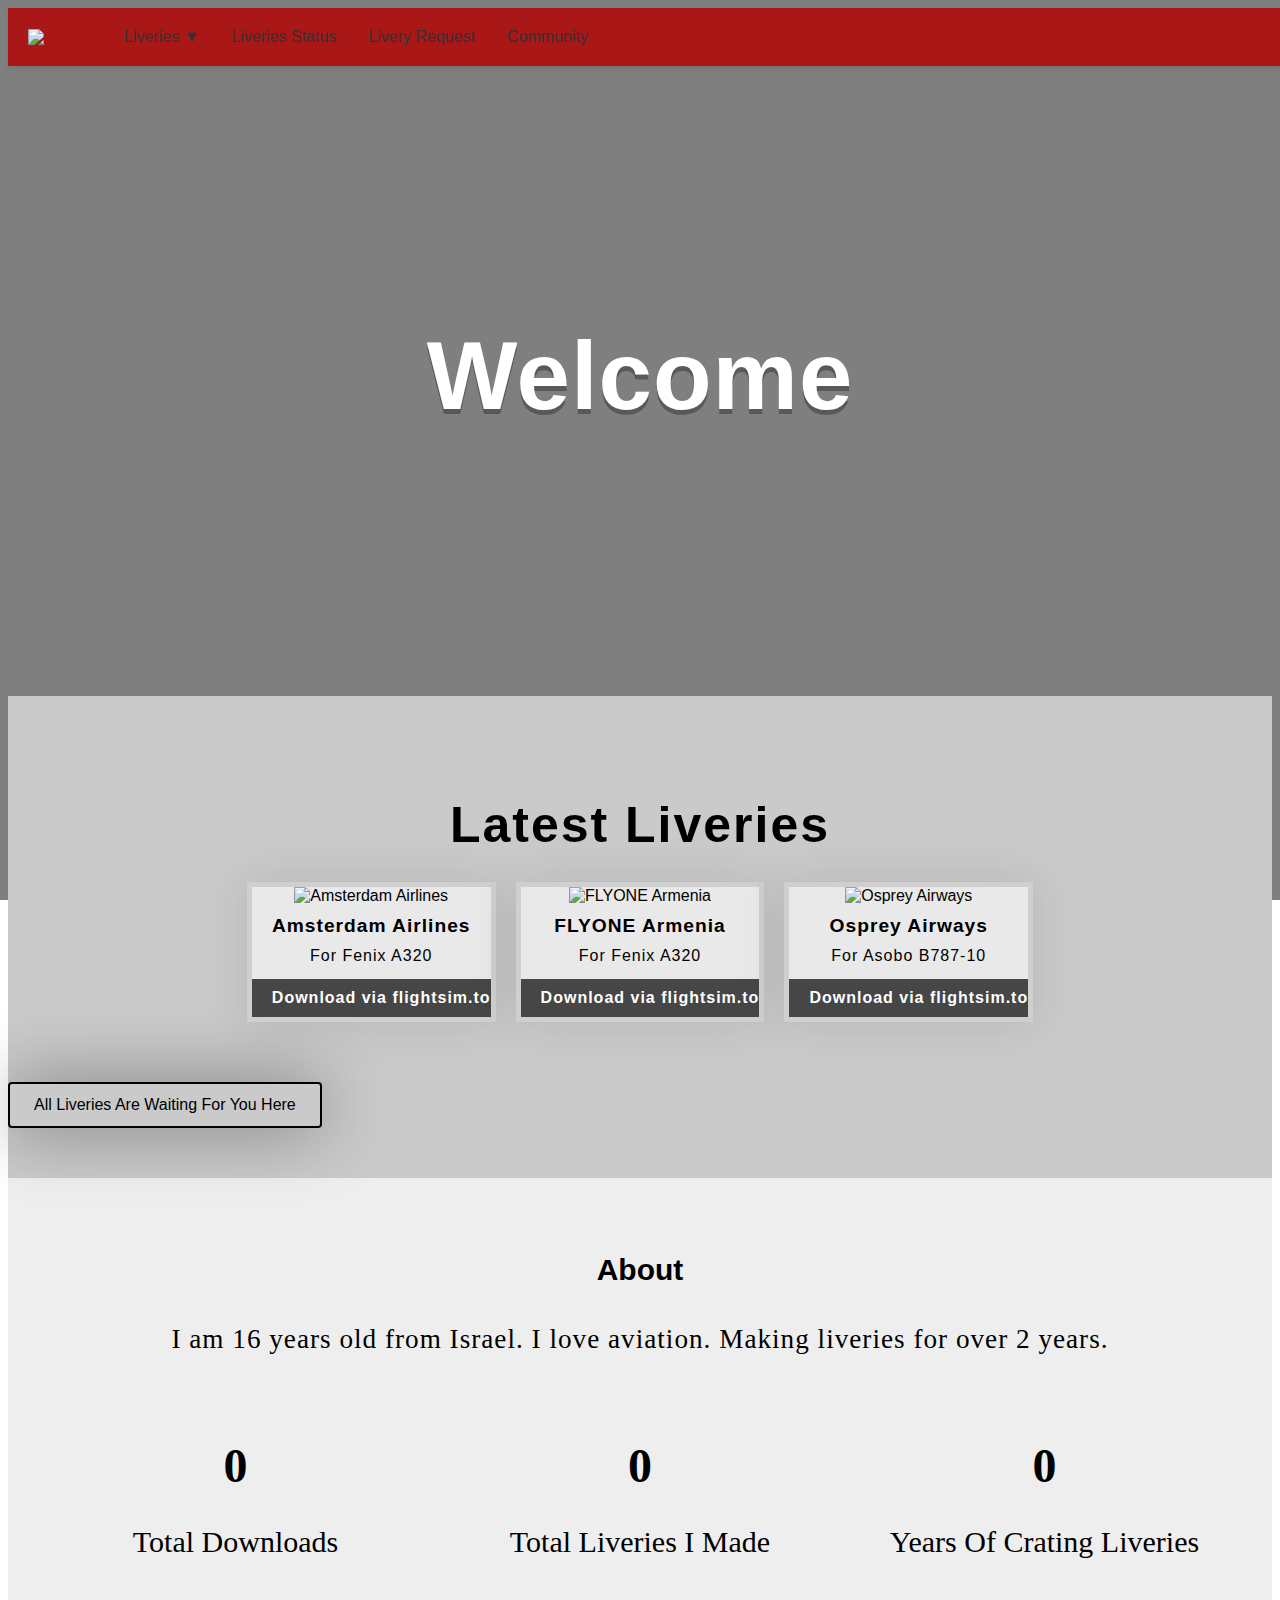
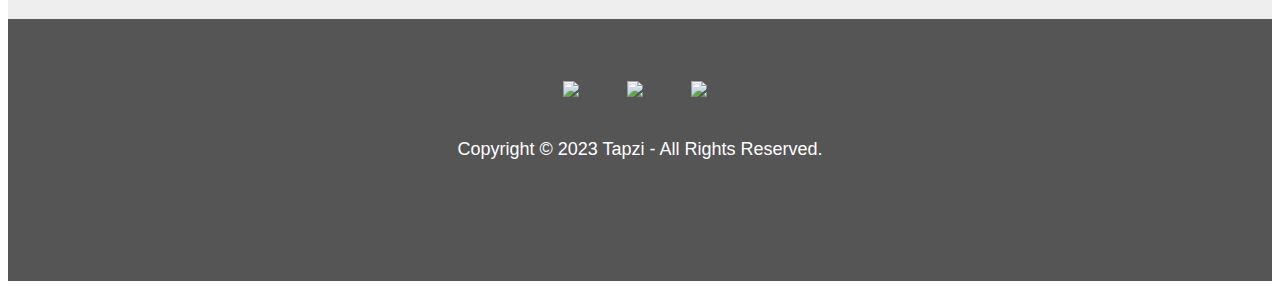
==== index.html @ 3a02e884 "Add files via upload" ====
<!DOCTYPE html>
<html>
<head>
    <meta charset="UTF-8">
    <meta name="viewport" content="width=device-width, initial-scale=1.0">
    <meta http-equiv="X-UA-Compatible" content="IE=edge">
    <title>Tapzi World</title>
    <link rel ="icon" href="ticon.png">
    <link rel="stylesheet" type="text/css" href="styles.css" />
    <script src="https://code.jquery.com/jquery-3.6.0.min.js"></script>
    <script src="script.js" defer></script>
    <style>
      /* General styles */
      @import url('https://fonts.googleapis.com/css2?family=Cabin:wght@600&display=swap');

      
      body {
        font-family: 'Open Sans', sans-serif;
      }
      
      h2 {
        font-size: 1.875em;
        padding-bottom: 10px;
        font-family:'Franklin Gothic Medium', 'Arial Narrow', Arial, sans-serif;
      }

   .navbar {
  display: flex;
  justify-content: space-between;
  justify-content: flex-start; /* change to flex-start to align elements to the left */
  align-items: center;
  background-color: #a91717;
  padding: 20px;
  box-shadow: 0px 2px 5px rgba(0, 0, 0, 0.1);
  top: 0;
  width: 100%;
  z-index: 999;
}

.navbar-links ul {
  margin: 0;
  padding: 0;
  display: flex;
  justify-content: space-between;
  align-items: center;
  list-style: none;
}

.navbar-links li {
  position: relative;
}

.navbar-links a {
  color: #333;
  text-decoration: none;
  padding: 1rem;
}

.navbar-links ul li:hover > ul {
  display: block;
}

.navbar-links li ul {
  display: none;
  position: absolute;
  left: 0;
  background: #dadada;
  padding: 0;
  margin: 0;
  list-style: none;
}

.navbar-links li ul li {
  display: block;
  padding: 5px;
}

.navbar-links li ul li:hover {
  background: #dadada;
  cursor: pointer;
}

.navlogo {
  display: block;
  margin-left: auto;
  margin-right: auto;
  width: 80px;
  height: auto;
}

.toggle-button {
  position: absolute;
  top: 2rem;
  right: 2rem;
  display: none;
  flex-direction: column;
  justify-content: space-between;
  height: 24px;
}

.toggle-button .bar {
  width: 20px;
  height: 3px;
  background-color: #333;
  transition: all 0.3s ease;
}

@media (max-width: 768px) {
  .navbar {
    flex-direction: column;
    align-items: flex-start;
    padding: 20px 10px;
  }

  .navbar-links {
    display: none;
    width: 100%;
  }

  .navbar-links ul {
    flex-direction: column;
    width: 100%;
  }

  .navbar-links li {
    margin: 10px 0;
  }

  .toggle-button {
    display: flex;
  }

  .navbar-links li ul {
    position: static;
    display: none;
  }
}
      
      /* Hero styles */

      .hero {
        display: flex;
        justify-content: center;
        align-items: center;
        height: 70vh;
        background-image: url('images/Screenshot (205).png');
        background-size: cover;
        background-position: center;
        text-align: center;
        color: #ffffff;
        background-attachment: fixed;
        background-position: center;
        background-repeat: no-repeat;
        background-size: cover;
      }

      .hero::before {
content: "";
position: absolute;
top: 0;
left: 0;
width: 100%;
height: 100%;
background: rgba(0, 0, 0, 0.5);
z-index: -1;
}
      
      .hero h2 {
        font-size: 6rem;
        font-weight: 600;
        letter-spacing: 1px;
      }
            
      /* About styles */
      .about {
        padding-top: 50px;
        text-align: center;
        background-color: #eeeeee;
      }
      
      .about .abouttext {
        font-size: 1.7rem;
        font-weight: 400;
        letter-spacing: 1px;
        margin-bottom: 20px;
        font-family:'Nirmala' ;
      }
      
      /* COUNTER */
.counters {
  width: 100%;
  display: flex;
  justify-content: center;
  align-items: center;
  padding: 50px 0;
  font-family:'Nirmala';
  font-size: 2rem;
  font-weight: 600;
}

.counter-wrapper {
  width: 32%;
  height: 9rem;
  display: flex;
  align-items: center;
  justify-content: space-around;
  transition: .3s ease-in-out;
  
}

.counter-info {
  color: #000000;
}

.counter-info h1.counter {
    font-size: 3rem;
  font-weight: 550;  color: #000000;
  font-family: "Nirmala";

}

.counter-info p {
  font: normal 2.1rem Nirmala;
  font-weight: 500;  color: #000000;
  margin-top: .4rem;
  font-size: 30px;
  text-shadow: none;

}

/* Latest Uploads */
.latest-uploads {
  padding: 50px;
  background-color: #cacaca;
  text-align: center;
  display: flex;
  flex-direction: column;
  align-items: center;
}

.latest-uploads h3 {
  color: #000;
  font-size: 2rem;
  font-weight: 700;
  letter-spacing: 2px;
  margin-bottom: 10px;
}

.latest-uploads .uploads-container {
  display: flex;
  flex-wrap: wrap;
  justify-content: center;
  gap: 20px;
  order: 4;
}

.latest-uploads .upload {
  position: relative; /* Add position relative to contain the filter effect */
  overflow: hidden;
  box-shadow: 0px 0px 50px rgba(0, 0, 0, 0.1);
  transition: transform 0.2s ease-in-out;
  background-color: #e9e9e9;
  color: #000;
  border: 5px solid rgba(197, 197, 197, 0.747);
}

.latest-uploads .upload:hover {
  transform: scale(1.1);
  z-index: 1; /* Bring the hovered upload to the front */
}

.latest-uploads .upload img {
  width: 100%;
  object-fit: cover;
}

.latest-uploads .upload h4 {
  font-size: 1.2rem;
  font-weight: 700;
  letter-spacing: 1px;
  margin-top: 10px;
  margin-bottom: 5px;
}

.latest-uploads .upload p {
  font-size: 1rem;
  font-weight: 400;
  letter-spacing: 1px;
  margin-top: 10px;
  margin-bottom: 14px;
}

.download-button {
  display: block;
  width: 100%;
  padding: 10px;
  background-color: #464646;
  color: white;
  text-align: center;
  text-decoration: none;
  font-size: 1rem;
  font-weight: 700;
  letter-spacing: 1px;
  border-radius: 0 0 0 0;
  transition: background-color 0.2s ease-in-out;
}

.download-button:hover {
  background-color: #7c7c7c;
}
  
/* Footer styles */
footer {
  background-color: #555555;
  color: #fff;
  padding: 50px;
  text-align: center;
  height: 18vh;
}

footer p {
font-size: 18px;
}

.social-icons {
  margin-bottom: 20px;
}

.social-icons a {
  display: inline-block;
  width: 50px;
  height: 50px;
  background-color: #ffffff00;
  border-radius: 50%;
  margin-right: 10px;
  transition: transform 0.2s ease-in-out;
}

div img {
    border-radius: 0px;
}
.social-icons a:hover {
  transform: translateY(-5px);
}

.social-icons a i {
  font-size: 1.5rem;
  color: #444444;
  line-height: 40px;
  text-align: center;
}

  /* Animations */
  @keyframes fade-in {
    0% {
      opacity: 0;
    }
    100% {
      opacity: 1;
    }
  }
  
  .hero h2 {
    text-shadow: rgba(0, 0, 0, 0.298039) 0px 5px 0px;
    animation: fade-in 1.7s ease-in-out;
    
  }
  
  .latest-uploads h3 {
    animation: fade-in 1s ease-in-out;
    font-size: 50px;
  }
  .about h3,
  .hero p,
  .about p,
  
  .latest-uploads .upload {
    animation: fade-in 1s ease-in-out;
    }

.gotoliveries .button {
  display: inline-block;
  padding: 12px 24px;
  border-radius: 4px;
  background-color: #cacaca;
  color: #000000;
  font-size: 16px;
  text-decoration: none;
  border: 2px solid rgb(0, 0, 0); /* Add border property with desired thickness and color */
  transition: background-color 0.3s;
  box-shadow: 0px 0px 70px rgba(0, 0, 0, 0.4);
  transition: transform 0.3s ease-in-out;
}

.gotoliveries .button:hover {
    background-color: #cacaca;
    box-shadow: 0px 0px 70px rgba(0, 0, 0, 0.6);
    transform: scale(1.1);
    transition: transform 0.3s ease-in-out;

}

.gotoliveries {
    background-color: #cacaca;
    padding-bottom: 50px;
    padding-top: 10px;
}
    </style>
 </head>
  <body>
    <header>
        <nav class="navbar">
            <a href="index.html"><img src="images/logo.png"  width="5%" height="5%" class="navlogo">
             <a href="" class="toggle-button">
                 <span class="bar"></span>
                 <span class="bar"></span>
                 <span class="bar"></span>
             </a>
            <div class="navbar-links">
                <ul>
                    <li><a href="liveries.html">Liveries ▼</a>
                        <ul class="dropdown">
                         <li><a href="MSFSLiveries.html">MSFS</a></li>
                         <li><a href="XP.html">X Plane</a></li>
                        </ul>
                    </li>
                 <li><a href="LiveriesStatus.html">Liveries Status</a></li>
                 <li><a href="construction.html">Livery Request</a></li>
                 <li><a href="construction.html">Community</a></li>
                </ul>
            </div>
        </nav>
    </header>  
    <div>
            <div class="hero">
                <div>
                 <h2>Welcome</h2>
                </div>
            </div>
        <section class="latest-uploads">
            <h3>Latest Liveries</h3> <br>
            <div class="uploads-container">
              <div class="upload">
                <img src="images/Fenix A320/Amsterdam Airlines.png" alt="Amsterdam Airlines">
                <h4>Amsterdam Airlines</h4>
                <p>For Fenix A320</p>
                <a href="https://flightsim.to/file/52624/fenix-airbus-a320-amsterdam-airlines-4k" class="download-button">Download via flightsim.to</a>
              </div>
              <div class="upload">
                <img src="images/Fenix A320/FLYONE Armenia.png" alt="FLYONE Armenia">
                <h4>FLYONE Armenia</h4>
                <p>For Fenix A320</p>
                <a href="https://flightsim.to/file/52555/fenix-airbus-a320-flyone-armenia-4k" class="download-button">Download via flightsim.to</a>
              </div>
              <div class="upload">
                <img src="images/OSPREYASB10.png" alt="Osprey Airways">
                <h4>Osprey Airways</h4>
                <p>For Asobo B787-10</p>
                <a href="https://flightsim.to/file/52453/asobo-boeing-b787-10-osprey-airways-4k" class="download-button">Download via flightsim.to</a>
              </div>
            </div>
        </section>
        <div class="gotoliveries">
            <a href="liveries.html" class="button">All Liveries Are Waiting For You Here</a>
        </div>
        <div class="about">
            <h2>About</h2>
            <p class="abouttext">I am 16 years old from Israel. I love aviation. Making liveries for over 2 years.</p>
            <div class="counters">
                <div class="counter-wrapper">
                    <div class="counter-info">
                        <h1 class="counter" data-count="183000">0</h1>
                        <p>Total Downloads</p>
                    </div>
                </div>
                <div class="counter-wrapper">
                    <div class="counter-info">
                        <h1 class="counter" data-count="250">0</h1>
                        <p>Total Liveries I Made</p>
                    </div>
                </div>
                <div class="counter-wrapper">
                    <div class="counter-info">
                        <h1 class="counter" data-count="2">0</h1>
                        <p>Years Of Crating Liveries</p>
                    </div>
                </div>
            </div>
          <footer>
            <div class="social-icons">
              <a href="https://discord.gg/RDmYqRZrqv"><i class="fab fa-discord"><img src="images/Discord.png"></i></a>
              <a href="https://www.instagram.com/_tapzi_/"><i class="fab fa-instagram"><img src="images/Instagram.png"></i></a>
              <a href="https://www.youtube.com/channel/UCAGm_ZNkhc2Hx5wbIiB6taA"><i class="fab fa-youtube"><img src="images/YouTube.png"></i></a>
            </div>
            <p>Copyright © 2023 Tapzi - All Rights Reserved.</p>
          </footer>
          
        </body>
      </html>
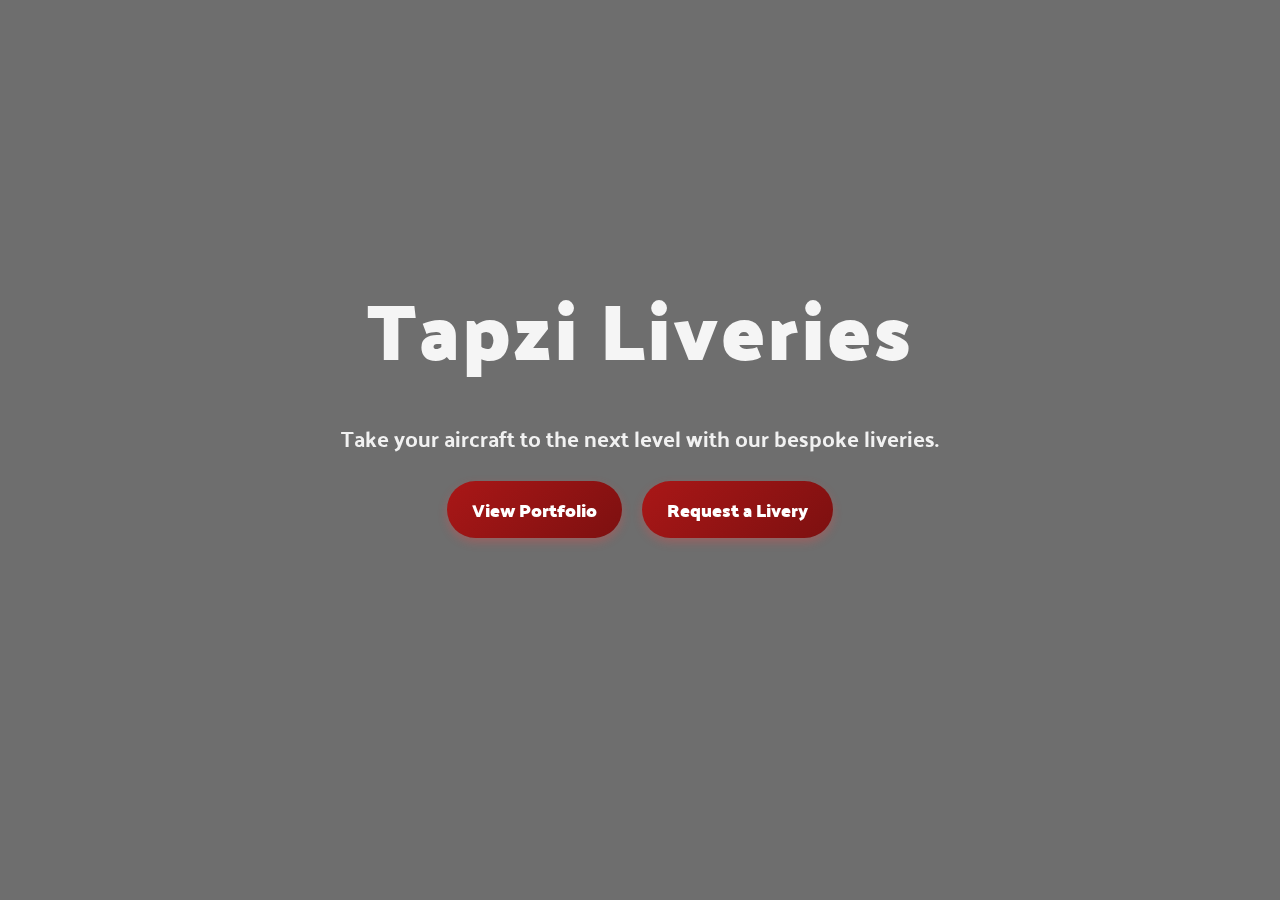
==== commit 4c218382: "Add files via upload" ====
--- a/index.html
+++ b/index.html
@@ -1,499 +1,65 @@
 <!DOCTYPE html>
-<html>
+<html lang="en">
 <head>
     <meta charset="UTF-8">
     <meta name="viewport" content="width=device-width, initial-scale=1.0">
-    <meta http-equiv="X-UA-Compatible" content="IE=edge">
-    <title>Tapzi World</title>
-    <link rel ="icon" href="ticon.png">
-    <link rel="stylesheet" type="text/css" href="styles.css" />
-    <script src="https://code.jquery.com/jquery-3.6.0.min.js"></script>
-    <script src="script.js" defer></script>
+    <title>Custom Livery Designs</title>
+    <link href="https://fonts.googleapis.com/css2?family=Palanquin+Dark" rel="stylesheet">
+    <link rel="stylesheet" href="styles.css">
     <style>
-      /* General styles */
-      @import url('https://fonts.googleapis.com/css2?family=Cabin:wght@600&display=swap');
 
-      
-      body {
-        font-family: 'Open Sans', sans-serif;
-      }
-      
-      h2 {
-        font-size: 1.875em;
-        padding-bottom: 10px;
-        font-family:'Franklin Gothic Medium', 'Arial Narrow', Arial, sans-serif;
-      }
+     body {
+       background: url('imgs/mainbg.png') center/cover no-repeat !important;
+     }
 
-   .navbar {
-  display: flex;
-  justify-content: space-between;
-  justify-content: flex-start; /* change to flex-start to align elements to the left */
-  align-items: center;
-  background-color: #a91717;
-  padding: 20px;
-  box-shadow: 0px 2px 5px rgba(0, 0, 0, 0.1);
-  top: 0;
-  width: 100%;
-  z-index: 999;
+.hero-content {
+    position: relative; /* Ensures we can adjust the position */
+    top: -50px; /* Moves the content 50px upwards */
+    text-align: center;
+    color: white;
 }
 
-.navbar-links ul {
-  margin: 0;
-  padding: 0;
-  display: flex;
-  justify-content: space-between;
-  align-items: center;
-  list-style: none;
+.hero-heading {
+    font-size: 5rem;
+    font-weight: bold;
+    letter-spacing: 2px;
+    background: #f5f5f5;
+    -webkit-background-clip: text;
+    -webkit-text-fill-color: transparent;
 }
 
-.navbar-links li {
-  position: relative;
+.cta-button {
+    display: inline-block;
+    padding: 12px 25px;
+    margin: 8px;
+    font-size: 1.1rem;
+    text-decoration: none;
+    color: white;
+    background: linear-gradient(135deg, #a91717, #7d1010);
+    border-radius: 50px;
+    box-shadow: 0 4px 10px rgba(255, 71, 71, 0.3);
+    transition: all 0.3s;
 }
 
-.navbar-links a {
-  color: #333;
-  text-decoration: none;
-  padding: 1rem;
-}
-
-.navbar-links ul li:hover > ul {
-  display: block;
-}
-
-.navbar-links li ul {
-  display: none;
-  position: absolute;
-  left: 0;
-  background: #dadada;
-  padding: 0;
-  margin: 0;
-  list-style: none;
-}
-
-.navbar-links li ul li {
-  display: block;
-  padding: 5px;
-}
-
-.navbar-links li ul li:hover {
-  background: #dadada;
-  cursor: pointer;
-}
-
-.navlogo {
-  display: block;
-  margin-left: auto;
-  margin-right: auto;
-  width: 80px;
-  height: auto;
-}
-
-.toggle-button {
-  position: absolute;
-  top: 2rem;
-  right: 2rem;
-  display: none;
-  flex-direction: column;
-  justify-content: space-between;
-  height: 24px;
-}
-
-.toggle-button .bar {
-  width: 20px;
-  height: 3px;
-  background-color: #333;
-  transition: all 0.3s ease;
-}
-
-@media (max-width: 768px) {
-  .navbar {
-    flex-direction: column;
-    align-items: flex-start;
-    padding: 20px 10px;
-  }
-
-  .navbar-links {
-    display: none;
-    width: 100%;
-  }
-
-  .navbar-links ul {
-    flex-direction: column;
-    width: 100%;
-  }
-
-  .navbar-links li {
-    margin: 10px 0;
-  }
-
-  .toggle-button {
-    display: flex;
-  }
-
-  .navbar-links li ul {
-    position: static;
-    display: none;
-  }
-}
-      
-      /* Hero styles */
-
-      .hero {
-        display: flex;
-        justify-content: center;
-        align-items: center;
-        height: 70vh;
-        background-image: url('images/Screenshot (205).png');
-        background-size: cover;
-        background-position: center;
-        text-align: center;
-        color: #ffffff;
-        background-attachment: fixed;
-        background-position: center;
-        background-repeat: no-repeat;
-        background-size: cover;
-      }
-
-      .hero::before {
-content: "";
-position: absolute;
-top: 0;
-left: 0;
-width: 100%;
-height: 100%;
-background: rgba(0, 0, 0, 0.5);
-z-index: -1;
-}
-      
-      .hero h2 {
-        font-size: 6rem;
-        font-weight: 600;
-        letter-spacing: 1px;
-      }
-            
-      /* About styles */
-      .about {
-        padding-top: 50px;
-        text-align: center;
-        background-color: #eeeeee;
-      }
-      
-      .about .abouttext {
-        font-size: 1.7rem;
-        font-weight: 400;
-        letter-spacing: 1px;
-        margin-bottom: 20px;
-        font-family:'Nirmala' ;
-      }
-      
-      /* COUNTER */
-.counters {
-  width: 100%;
-  display: flex;
-  justify-content: center;
-  align-items: center;
-  padding: 50px 0;
-  font-family:'Nirmala';
-  font-size: 2rem;
-  font-weight: 600;
-}
-
-.counter-wrapper {
-  width: 32%;
-  height: 9rem;
-  display: flex;
-  align-items: center;
-  justify-content: space-around;
-  transition: .3s ease-in-out;
-  
-}
-
-.counter-info {
-  color: #000000;
-}
-
-.counter-info h1.counter {
-    font-size: 3rem;
-  font-weight: 550;  color: #000000;
-  font-family: "Nirmala";
-
-}
-
-.counter-info p {
-  font: normal 2.1rem Nirmala;
-  font-weight: 500;  color: #000000;
-  margin-top: .4rem;
-  font-size: 30px;
-  text-shadow: none;
-
-}
-
-/* Latest Uploads */
-.latest-uploads {
-  padding: 50px;
-  background-color: #cacaca;
-  text-align: center;
-  display: flex;
-  flex-direction: column;
-  align-items: center;
-}
-
-.latest-uploads h3 {
-  color: #000;
-  font-size: 2rem;
-  font-weight: 700;
-  letter-spacing: 2px;
-  margin-bottom: 10px;
-}
-
-.latest-uploads .uploads-container {
-  display: flex;
-  flex-wrap: wrap;
-  justify-content: center;
-  gap: 20px;
-  order: 4;
-}
-
-.latest-uploads .upload {
-  position: relative; /* Add position relative to contain the filter effect */
-  overflow: hidden;
-  box-shadow: 0px 0px 50px rgba(0, 0, 0, 0.1);
-  transition: transform 0.2s ease-in-out;
-  background-color: #e9e9e9;
-  color: #000;
-  border: 5px solid rgba(197, 197, 197, 0.747);
-}
-
-.latest-uploads .upload:hover {
-  transform: scale(1.1);
-  z-index: 1; /* Bring the hovered upload to the front */
-}
-
-.latest-uploads .upload img {
-  width: 100%;
-  object-fit: cover;
-}
-
-.latest-uploads .upload h4 {
-  font-size: 1.2rem;
-  font-weight: 700;
-  letter-spacing: 1px;
-  margin-top: 10px;
-  margin-bottom: 5px;
-}
-
-.latest-uploads .upload p {
-  font-size: 1rem;
-  font-weight: 400;
-  letter-spacing: 1px;
-  margin-top: 10px;
-  margin-bottom: 14px;
-}
-
-.download-button {
-  display: block;
-  width: 100%;
-  padding: 10px;
-  background-color: #464646;
-  color: white;
-  text-align: center;
-  text-decoration: none;
-  font-size: 1rem;
-  font-weight: 700;
-  letter-spacing: 1px;
-  border-radius: 0 0 0 0;
-  transition: background-color 0.2s ease-in-out;
-}
-
-.download-button:hover {
-  background-color: #7c7c7c;
-}
-  
-/* Footer styles */
-footer {
-  background-color: #555555;
-  color: #fff;
-  padding: 50px;
-  text-align: center;
-  height: 18vh;
-}
-
-footer p {
-font-size: 18px;
-}
-
-.social-icons {
-  margin-bottom: 20px;
-}
-
-.social-icons a {
-  display: inline-block;
-  width: 50px;
-  height: 50px;
-  background-color: #ffffff00;
-  border-radius: 50%;
-  margin-right: 10px;
-  transition: transform 0.2s ease-in-out;
-}
-
-div img {
-    border-radius: 0px;
-}
-.social-icons a:hover {
-  transform: translateY(-5px);
-}
-
-.social-icons a i {
-  font-size: 1.5rem;
-  color: #444444;
-  line-height: 40px;
-  text-align: center;
-}
-
-  /* Animations */
-  @keyframes fade-in {
-    0% {
-      opacity: 0;
-    }
-    100% {
-      opacity: 1;
-    }
-  }
-  
-  .hero h2 {
-    text-shadow: rgba(0, 0, 0, 0.298039) 0px 5px 0px;
-    animation: fade-in 1.7s ease-in-out;
-    
-  }
-  
-  .latest-uploads h3 {
-    animation: fade-in 1s ease-in-out;
-    font-size: 50px;
-  }
-  .about h3,
-  .hero p,
-  .about p,
-  
-  .latest-uploads .upload {
-    animation: fade-in 1s ease-in-out;
-    }
-
-.gotoliveries .button {
-  display: inline-block;
-  padding: 12px 24px;
-  border-radius: 4px;
-  background-color: #cacaca;
-  color: #000000;
-  font-size: 16px;
-  text-decoration: none;
-  border: 2px solid rgb(0, 0, 0); /* Add border property with desired thickness and color */
-  transition: background-color 0.3s;
-  box-shadow: 0px 0px 70px rgba(0, 0, 0, 0.4);
-  transition: transform 0.3s ease-in-out;
-}
-
-.gotoliveries .button:hover {
-    background-color: #cacaca;
-    box-shadow: 0px 0px 70px rgba(0, 0, 0, 0.6);
-    transform: scale(1.1);
-    transition: transform 0.3s ease-in-out;
-
-}
-
-.gotoliveries {
-    background-color: #cacaca;
-    padding-bottom: 50px;
-    padding-top: 10px;
+.cta-button:hover {
+    transform: scale(1.05);
+    box-shadow: 0 6px 15px rgba(255, 71, 71, 0.5);
 }
     </style>
- </head>
-  <body>
-    <header>
-        <nav class="navbar">
-            <a href="index.html"><img src="images/logo.png"  width="5%" height="5%" class="navlogo">
-             <a href="" class="toggle-button">
-                 <span class="bar"></span>
-                 <span class="bar"></span>
-                 <span class="bar"></span>
-             </a>
-            <div class="navbar-links">
-                <ul>
-                    <li><a href="liveries.html">Liveries ▼</a>
-                        <ul class="dropdown">
-                         <li><a href="MSFSLiveries.html">MSFS</a></li>
-                         <li><a href="XP.html">X Plane</a></li>
-                        </ul>
-                    </li>
-                 <li><a href="LiveriesStatus.html">Liveries Status</a></li>
-                 <li><a href="construction.html">Livery Request</a></li>
-                 <li><a href="construction.html">Community</a></li>
-                </ul>
-            </div>
-        </nav>
-    </header>  
-    <div>
-            <div class="hero">
-                <div>
-                 <h2>Welcome</h2>
-                </div>
-            </div>
-        <section class="latest-uploads">
-            <h3>Latest Liveries</h3> <br>
-            <div class="uploads-container">
-              <div class="upload">
-                <img src="images/Fenix A320/Amsterdam Airlines.png" alt="Amsterdam Airlines">
-                <h4>Amsterdam Airlines</h4>
-                <p>For Fenix A320</p>
-                <a href="https://flightsim.to/file/52624/fenix-airbus-a320-amsterdam-airlines-4k" class="download-button">Download via flightsim.to</a>
-              </div>
-              <div class="upload">
-                <img src="images/Fenix A320/FLYONE Armenia.png" alt="FLYONE Armenia">
-                <h4>FLYONE Armenia</h4>
-                <p>For Fenix A320</p>
-                <a href="https://flightsim.to/file/52555/fenix-airbus-a320-flyone-armenia-4k" class="download-button">Download via flightsim.to</a>
-              </div>
-              <div class="upload">
-                <img src="images/OSPREYASB10.png" alt="Osprey Airways">
-                <h4>Osprey Airways</h4>
-                <p>For Asobo B787-10</p>
-                <a href="https://flightsim.to/file/52453/asobo-boeing-b787-10-osprey-airways-4k" class="download-button">Download via flightsim.to</a>
-              </div>
-            </div>
-        </section>
-        <div class="gotoliveries">
-            <a href="liveries.html" class="button">All Liveries Are Waiting For You Here</a>
+</head>
+<body>
+
+    <!-- Hero Section with Dynamic Background -->
+    <section id="hero" class="hero-section" style="background-image: url('images/hero-background.jpg');">
+        <div class="hero-overlay"></div>
+        <div class="hero-content">
+            <h1 class="hero-heading">Tapzi Liveries</h1>
+            <p class="hero-description">Take your aircraft to the next level with our bespoke liveries.</p>
+            <a href="portfolio.html" class="cta-button">View Portfolio</a>
+            <a href="request.html" class="cta-button">Request a Livery</a>
         </div>
-        <div class="about">
-            <h2>About</h2>
-            <p class="abouttext">I am 16 years old from Israel. I love aviation. Making liveries for over 2 years.</p>
-            <div class="counters">
-                <div class="counter-wrapper">
-                    <div class="counter-info">
-                        <h1 class="counter" data-count="183000">0</h1>
-                        <p>Total Downloads</p>
-                    </div>
-                </div>
-                <div class="counter-wrapper">
-                    <div class="counter-info">
-                        <h1 class="counter" data-count="250">0</h1>
-                        <p>Total Liveries I Made</p>
-                    </div>
-                </div>
-                <div class="counter-wrapper">
-                    <div class="counter-info">
-                        <h1 class="counter" data-count="2">0</h1>
-                        <p>Years Of Crating Liveries</p>
-                    </div>
-                </div>
-            </div>
-          <footer>
-            <div class="social-icons">
-              <a href="https://discord.gg/RDmYqRZrqv"><i class="fab fa-discord"><img src="images/Discord.png"></i></a>
-              <a href="https://www.instagram.com/_tapzi_/"><i class="fab fa-instagram"><img src="images/Instagram.png"></i></a>
-              <a href="https://www.youtube.com/channel/UCAGm_ZNkhc2Hx5wbIiB6taA"><i class="fab fa-youtube"><img src="images/YouTube.png"></i></a>
-            </div>
-            <p>Copyright © 2023 Tapzi - All Rights Reserved.</p>
-          </footer>
-          
-        </body>
-      </html>+    </section>
+
+    <script src="script.js"></script>
+</body>
+</html>
--- a/styles.css
+++ b/styles.css
@@ -0,0 +1,698 @@
+/* ======= Global Reset ======= */
+* {
+    margin: 0;
+    padding: 0;
+    box-sizing: border-box;
+    font-family: 'Palanquin Dark', sans-serif;
+}
+
+body {
+    background: #131313;
+    color: #f5f5f5;
+    transition: background 0.4s, color 0.4s;
+}
+
+/* ======= Hero Section (Welcome Page) ======= */
+.hero-section {
+    position: relative;
+    height: 100vh;
+    display: flex;
+    justify-content: center;
+    align-items: center;
+    text-align: center;
+    background: url('imgs/mainbg.png') center/cover no-repeat;
+    background-attachment: fixed; /* Ensures the background stays visible */
+}
+
+.hero-overlay {
+    position: absolute;
+    width: 100%;
+    height: 100%;
+    background: rgba(0, 0, 0, 0.568); /* Less black to make image more visible */
+    backdrop-filter: blur(4px); /* Optional blur */
+}
+
+.hero-content {
+    position: relative;
+    z-index: 2;
+    color: white;
+    max-width: 600px;
+    animation: fadeIn 1.2s ease-in-out;
+}
+
+.hero-heading {
+    font-size: 3rem;
+    font-weight: bold;
+    letter-spacing: 2px;
+    background: #f5f5f5;
+    -webkit-background-clip: text;
+    -webkit-text-fill-color: transparent;
+}
+
+.hero-description {
+    font-size: 1.4rem;
+    margin: 15px 0;
+    opacity: 0.9;
+}
+
+/* ======= Call-to-Action Button ======= */
+.cta-button {
+    display: inline-block;
+    padding: 12px 25px;
+    font-size: 1.1rem;
+    font-weight: bold;
+    text-decoration: none;
+    color: white;
+    background: linear-gradient(135deg, #a91717, #7d1010);
+    border-radius: 50px;
+    box-shadow: 0 4px 10px rgba(255, 71, 71, 0.3);
+    transition: all 0.3s;
+}
+
+.cta-button:hover {
+    transform: scale(1.05);
+    box-shadow: 0 6px 15px rgba(255, 71, 71, 0.5);
+}
+
+nav {
+    position: fixed;
+    width: 100%;
+    padding: 15px;
+    display: flex;
+    align-items: center;
+    background: rgba(0, 0, 0, 0.5);
+    backdrop-filter: blur(5px);
+    z-index: 10;
+    transition: all 0.3s ease-in-out;
+}
+
+.nav-logo {
+    height: 40px; /* Adjust the size as needed */
+    margin-right: 20px;
+}
+
+nav a {
+    color: white;
+    text-decoration: none;
+    margin: 0 20px;
+    font-weight: bold;
+    font-size: 1.1rem;
+    transition: color 0.3s;
+}
+
+nav a:hover {
+    color: #a91717;
+}
+
+
+/* Portfolio Section */
+.portfolio-section {
+    background-color: var(--light-bg);
+    padding-top: 94px;
+    padding-right: 20px;
+    padding-bottom: 30px;
+    padding-left: 20px;
+    text-align: center;
+}
+
+/* Portfolio Heading */
+.portfolio-heading {
+    font-size: 3rem;
+    color: var(--primary-color);
+    margin-bottom: 40px;
+    display: inline-block;
+}
+
+/* Portfolio Grid */
+.portfolio-grid {
+    display: grid;
+    grid-template-columns: repeat(4, 2fr);
+    gap: 80px;
+    margin: 0 auto;
+    padding: 20px;
+}
+
+/* Portfolio Item */
+.portfolio-item {
+    background-color: #1e1e1e3d;
+    border-radius: 12px;
+    box-shadow: 0 0 6px 4px rgba(116, 116, 116, 0.18); 
+    overflow: hidden;
+    text-align: center;
+    position: relative;
+    transition: all 0.5s;
+}
+
+.portfolio-item:hover {
+    transform: scale(1.05);
+}
+
+.portfolio-item img {
+    width: 90%;
+    object-fit: cover;
+    transition: transform 0.3s ease;
+}
+
+/* Portfolio Item Text */
+.portfolio-item-text {
+    padding: 15px;
+}
+
+.portfolio-item-text h3 {
+    font-size: 1.5rem;
+    color: var(--primary-color);
+    margin-bottom: 10px;
+}
+
+.portfolio-item-text a {
+    font-size: 1rem;
+    color: #0077cc;
+    text-decoration: none;
+    display: inline-block;
+    margin-top: 10px;
+    border: 1px solid #0077cc;
+    padding: 8px 15px;
+    border-radius: 5px;
+}
+
+.portfolio-item-text a:hover {
+    background-color: #0077cc;
+    color: #fff;
+}
+
+/* Portfolio Info Section */
+.portfolio-info {
+    margin-top: 80px;
+    background-color: var(--light-bg);
+    padding-top: 40px;
+
+    text-align: center;
+}
+
+/* Portfolio Info Heading */
+.portfolio-info h3 {
+    font-size: 2.5rem;
+    color: var(--primary-color);
+    margin-bottom: 50px;
+}
+
+/* Grid for Logos and Clients */
+.portfolio-info-grid {
+    display: grid;
+    grid-template-columns: repeat(3, 1fr);
+    gap: 40px;
+    justify-items: center;
+    align-items: start;
+    margin: 0 auto;
+}
+.portfolio-info-grid-painted {
+    display: grid;
+    grid-template-columns: repeat(3, 1fr);
+    gap: 40px;
+    justify-items: center;
+    align-items: start;
+    margin: 0 auto;
+}
+
+.portfolio-info-item {
+    text-align: center;
+    display: flex;
+    flex-direction: column;
+    justify-content: center;
+    align-items: center;
+    margin-bottom: 20px;
+    height: 200px;
+    width: 100%;
+}
+
+.portfolio-info-item img {
+    width: 100px;
+    height: 100px;
+    object-fit: contain;
+    margin-bottom: 15px;
+    border-radius: 7px;
+}
+
+/* Optional Styling for Text */
+.portfolio-info-item p {
+    font-size: 1.45rem;
+    color: var(--dark-text);
+}
+
+/* Call to Action (CTA) Button */
+.portfolio-cta {
+    margin-top: 40px;
+    text-align: center;
+    display: flex;
+    flex-direction: column;
+    justify-content: center;
+    align-items: center;
+    margin-bottom: 50px;
+}
+
+.portfolio-cta .cta-button {
+    padding: 15px 30px;
+    text-decoration: none;
+    font-size: 1.2rem;
+    background-color: var(--highlight-color);
+    color: white;
+    border-radius: 50px;
+    box-shadow: 0 4px 10px rgba(255, 71, 71, 0.3);
+    transition: transform 0.3s ease, box-shadow 0.3s ease;
+    display: inline-block;
+}
+
+.portfolio-cta .cta-button:hover {
+    transform: scale(1.05);
+    box-shadow: 0 6px 15px rgba(255, 71, 71, 0.5);
+}
+
+/* Pricing Section */
+.pricing-grid {
+    display: grid;
+    grid-template-columns: repeat(3, 1fr);
+    gap: 40px;
+    justify-content: center;
+}
+
+.pricing-item h3 {
+    font-size: 2rem;
+    margin-bottom: 20px;
+}
+
+.pricing-item .price {
+    font-size: 1.8rem;
+    color: var(--primary-color);
+    margin-top: 20px;
+}
+
+/* Contact Section */
+.contact-form {
+    display: flex;
+    flex-direction: column;
+    gap: 20px;
+}
+
+.contact-form input,
+.contact-form textarea {
+    padding: 15px;
+    font-size: 1rem;
+    border-radius: 8px;
+    border: 1px solid #ddd;
+}
+
+.contact-form button {
+    background-color: var(--primary-color);
+    color: white;
+    padding: 15px 30px;
+    font-size: 1.2rem;
+    text-decoration: none;
+    border-radius: 50px;
+    box-shadow: 0 10px 20px rgba(0, 0, 0, 0.2);
+    transition: transform 0.3s ease;
+}
+
+.contact-form button:hover {
+    transform: scale(1.05);
+    box-shadow: 0 15px 30px rgba(0, 0, 0, 0.3);
+}
+
+/* ======= Footer ======= */
+.footer-top {
+    display: flex;
+    justify-content: space-between;
+    align-items: center;
+    padding: 20px;
+    background-color: #a91717;
+    color: #fff;
+}
+
+.footer-left,
+.footer-center,
+.footer-right {
+    flex: 1;
+    text-align: center;
+}
+
+.footer-left {
+    text-align: left;
+}
+
+.footer-center {
+    text-align: center;
+}
+
+.footer-right {
+    display: flex;
+    justify-content: flex-end;
+}
+
+/* Social Icons */
+.social-links {
+    display: flex;
+    gap: 15px;
+}
+
+.social-icon {
+    font-size: 24px;
+    color: #e7e7e7;
+    transition: color 0.5s ease;
+}
+
+.social-icon:hover {
+    color: #b9b9b9;
+}
+
+/* Contact Info */
+.contact-info {
+    margin-top: 10px;
+}
+
+.contact-info p {
+    font-size: 16px;
+}
+
+.contact-info a {
+    color: #e7e7e7;
+    text-decoration: none;
+}
+
+.contact-info a:hover {
+    color: #b9b9b9;
+}
+
+/* Footer Text */
+.footer-left p,
+.footer-center p,
+.footer-right p {
+    font-size: 16px;
+    margin: 0;
+}
+
+
+.youtube:hover,
+.donation:hover,
+.instagram:hover,
+.link:hover {
+    color: #a0a0a0;
+    transform: scale(1.2);
+}
+
+
+/* ======= Animations ======= */
+@keyframes fadeIn {
+    from {
+        opacity: 0;
+        transform: translateY(10px);
+    }
+    to {
+        opacity: 1;
+        transform: translateY(0);
+    }
+}
+
+/* Button for "View All My Work" */
+.cta-button-container {
+    text-align: center;
+}
+
+.cta-button {
+    display: inline-block;
+    padding: 12px 25px;
+    font-size: 1.1rem;
+    font-weight: bold;
+    text-decoration: none;
+    color: white;
+    background: linear-gradient(135deg, #a91717, #7d1010);
+    border-radius: 50px;
+    box-shadow: 0 4px 10px rgba(255, 71, 71, 0.3);
+    transition: all 0.3s;
+}
+
+.cta-button:hover {
+    transform: scale(1.05);
+    box-shadow: 0 6px 15px rgba(255, 71, 71, 0.5);
+}
+
+.download-link {
+    display: inline-block;
+    padding: 12px 24px;
+    font-size: 1rem;
+    font-weight: bold;
+    text-decoration: none;
+    color: white;
+    background: linear-gradient(135deg, #a91717, #7d1010);
+    border-radius: 8px;
+    transition: all 0.3s ease-in-out;
+    position: relative;
+    overflow: hidden;
+    box-shadow: 0 4px 10px rgba(255, 71, 71, 0.3);
+    margin-bottom: 20px;
+    margin-top: 8px;
+}
+
+/* Hover effect */
+.download-link:hover {
+    transform: scale(1.05);
+    box-shadow: 0 6px 15px rgba(255, 71, 71, 0.5);
+}
+
+/* Ripple Effect */
+.download-link::after {
+    content: "";
+    position: absolute;
+    top: 50%;
+    left: 50%;
+    width: 300%;
+    height: 300%;
+    background: rgba(255, 255, 255, 0.1);
+    transition: width 0.5s ease, height 0.5s ease, opacity 0.5s ease;
+    border-radius: 50%;
+    transform: translate(-50%, -50%);
+    opacity: 0;
+}
+
+.download-link:active::after {
+    width: 0%;
+    height: 0%;
+    opacity: 1;
+}
+
+/* Button Click Effect */
+.download-link:active {
+    transform: scale(0.95);
+    box-shadow: 0 3px 8px rgba(0, 0, 0, 0.3);
+}
+
+.portfolio-item .portfolio-name {
+margin-bottom: 20px;
+}
+form {
+    width: 100%;
+    max-width: 600px;
+    margin: 50px auto;
+    padding: 20px;
+    border: 1px solid #ccc;
+    border-radius: 8px;
+  }
+  
+  label {
+    font-weight: bold;
+  }
+  
+  input, select, textarea {
+    width: 100%;
+    padding: 8px;
+    margin-bottom: 10px;
+    border: 1px solid #ccc;
+    border-radius: 4px;
+  }
+  
+  button {
+    background-color: #a91717;
+    color: white;
+    padding: 10px 20px;
+    border: none;
+    border-radius: 4px;
+    cursor: pointer;
+  }
+
+
+      /* Paper Airplane Animation */
+      .paper-airplane-container {
+        position: absolute;
+        top: 50%;
+        left: 50%;
+        transform: translate(-50%, -50%);
+        z-index: 5;
+    }
+
+    .paper-airplane {
+        display: flex;
+        justify-content: center;
+        margin: 100px auto; /* Adds spacing between sections */
+        width: 30%; /* Adjust size */
+        cursor: pointer;
+
+        /* Floating animation */
+        animation: float 3s ease-in-out infinite;
+    }
+
+    @keyframes float {
+        0% {
+            transform: translateY(0);
+        }
+        50% {
+            transform: translateY(-10px); /* Moves up slightly */
+        }
+        100% {
+            transform: translateY(0);
+        }
+    }
+
+    .paper-airplane img {
+        width: 75%;
+        height: auto;
+    }
+
+    .paper-airplane:hover {
+        transform: scale(1.2);
+    }
+
+    .icons-container {
+        position: relative; /* Ensures icons stay in the right area */
+        width: 100%;
+        overflow: visible;
+    }
+
+/* Popup Overlay (Dark Background) */
+.popup-overlay {
+    display: none; /* Initially hidden */
+    position: fixed;
+    top: 0;
+    left: 0;
+    width: 100%;
+    height: 100%;
+    background: rgba(0, 0, 0, 0.6);
+    z-index: 999;
+    align-items: center;
+    justify-content: center;
+}
+
+/* Show Popup */
+.popup-overlay.show {
+    display: flex; /* Only shows when JavaScript adds "show" */
+}
+/* Popup Box */
+.popup {
+    background: white;
+    padding: 30px;
+    border-radius: 10px;
+    text-align: center;
+    color: black;
+    position: relative;
+    display: flex;
+    flex-direction: column;
+    justify-content: center; /* Center content */
+    align-items: center;
+}
+
+.popup h2 {
+    margin: 0 0 5px;
+    font-size: 25px; /* Slightly smaller */
+}
+
+.popup p {
+    margin-bottom: 20px;
+    font-size: 20px;
+}
+
+/* Download Button */
+.popup-btn {
+    display: inline-block;
+    padding: 8px 12px;
+    background: #a91717;
+    color: white;
+    text-decoration: none;
+    border-radius: 5px;
+    font-size: 17px;
+}
+
+.popup-btn:hover {
+    background: #871414;
+}
+
+/* Close Button */
+.popup-close {
+    position: absolute;
+    top: 5px;
+    right: 10px;
+    background: none;
+    border: none;
+    font-size: 18px;
+    cursor: pointer;
+}
+
+/* Show Popup */
+.show {
+    display: flex; /* Ensure proper display */
+}
+.required {
+    color: red;
+}
+@media (max-width: 768px) {
+    .portfolio-info-grid-painted,
+    .portfolio-info-grid { 
+        display: grid;
+        grid-template-columns: repeat(1, 1fr);
+        gap: 40px;
+        justify-items: center;
+        align-items: start;
+        margin: 0 auto;
+    }
+    .hero-heading {
+        font-size: 1.7rem;
+    }
+
+    .hero-description {
+        font-size: 1.2rem;
+        margin: 20px;
+    }
+
+      /* Paper Airplane Animation */
+      .paper-airplane-container {
+        position: absolute;
+        top: 50%;
+        left: 50%;
+        transform: translate(-50%, -50%);
+        z-index: 5;
+    }
+
+    .paper-airplane {
+        display: flex;
+        justify-content: center;
+        margin: 80px auto; /* Adds spacing between sections */
+        width: 50%; /* Adjust size */
+        cursor: pointer;
+
+        /* Floating animation */
+        
+   }
+
+}
+@media (max-width: 1024px) {
+    .portfolio-grid {
+        display: grid;
+        grid-template-columns: repeat(2, 1fr);
+        gap: 80px;
+        margin: 0 auto;
+        padding: 20px;
+    }
+    .hero-heading {
+        font-size: 2.8rem;
+    }
+
+    .hero-description {
+        font-size: 1.3rem;
+    }
+}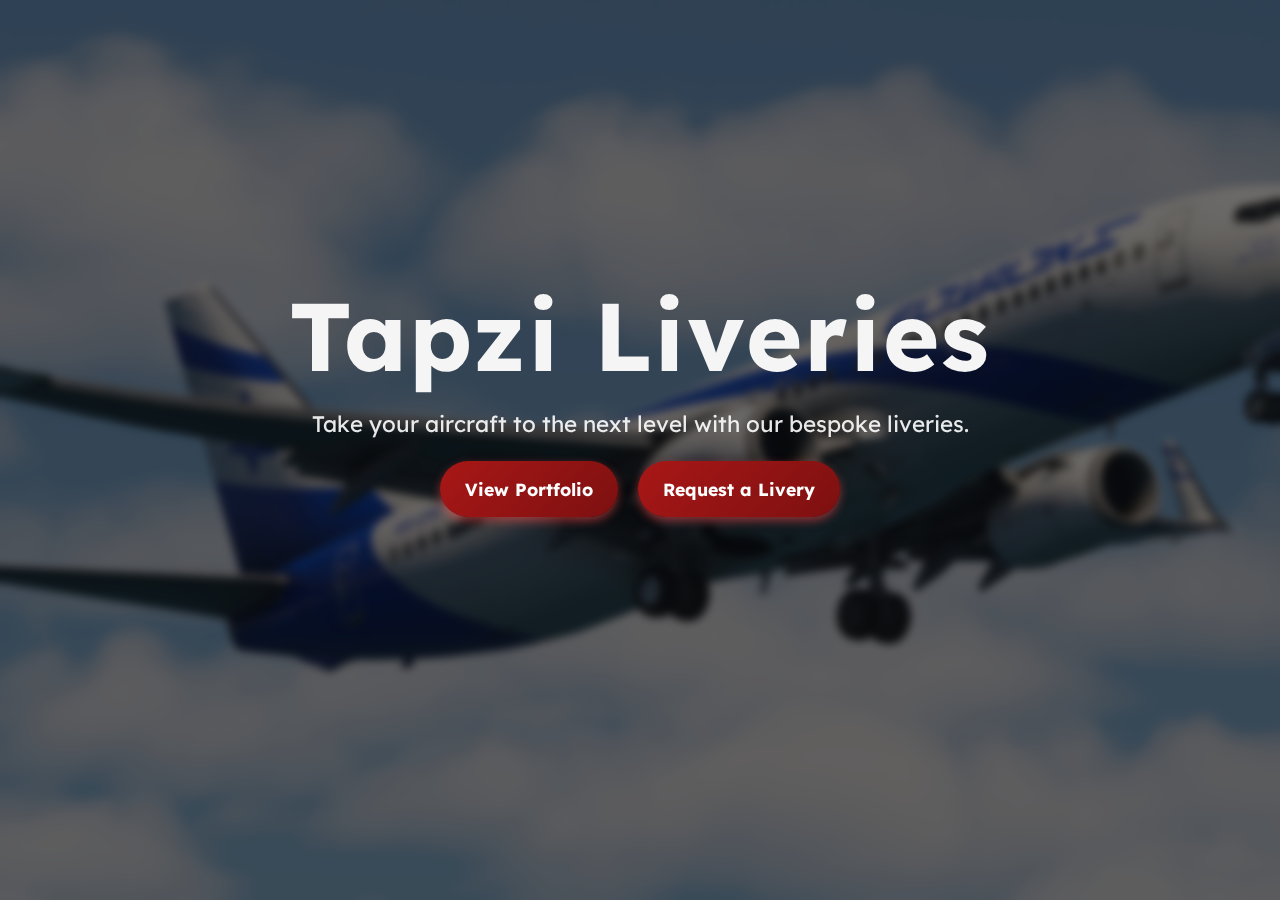
==== commit 38e1cf97: "Add files via upload" ====
--- a/index.html
+++ b/index.html
@@ -4,7 +4,7 @@
     <meta charset="UTF-8">
     <meta name="viewport" content="width=device-width, initial-scale=1.0">
     <title>Custom Livery Designs</title>
-    <link href="https://fonts.googleapis.com/css2?family=Palanquin+Dark" rel="stylesheet">
+    <link href="https://fonts.googleapis.com/css2?family=Lexend" rel="stylesheet">
     <link rel="stylesheet" href="styles.css">
     <style>
 
@@ -20,7 +20,7 @@
 }
 
 .hero-heading {
-    font-size: 5rem;
+    font-size: 6rem;
     font-weight: bold;
     letter-spacing: 2px;
     background: #f5f5f5;
@@ -30,20 +30,20 @@
 
 .cta-button {
     display: inline-block;
-    padding: 12px 25px;
+    padding: 17px 25px;
     margin: 8px;
     font-size: 1.1rem;
     text-decoration: none;
     color: white;
     background: linear-gradient(135deg, #a91717, #7d1010);
     border-radius: 50px;
-    box-shadow: 0 4px 10px rgba(255, 71, 71, 0.3);
+    box-shadow: 0 4px 10px rgba(255, 71, 71, 0.5);
     transition: all 0.3s;
 }
 
 .cta-button:hover {
     transform: scale(1.05);
-    box-shadow: 0 6px 15px rgba(255, 71, 71, 0.5);
+    box-shadow: 0 6px 15px rgba(255, 71, 71, 0.7);
 }
     </style>
 </head>
--- a/styles.css
+++ b/styles.css
@@ -3,9 +3,11 @@
     margin: 0;
     padding: 0;
     box-sizing: border-box;
-    font-family: 'Palanquin Dark', sans-serif;
-}
-
+    font-family: 'Lexend', sans-serif;
+}
+html {
+    scroll-behavior: smooth;
+  }
 body {
     background: #131313;
     color: #f5f5f5;
@@ -22,6 +24,19 @@
     text-align: center;
     background: url('imgs/mainbg.png') center/cover no-repeat;
     background-attachment: fixed; /* Ensures the background stays visible */
+}
+
+.hero-bottom {
+    position: relative;
+    margin-bottom: 40px;
+    display: flex;
+    justify-content: center;
+    align-items: center;
+    text-align: center;
+}
+
+.hero-bottom p {
+    margin-top: 20px;
 }
 
 .hero-overlay {
@@ -36,12 +51,11 @@
     position: relative;
     z-index: 2;
     color: white;
-    max-width: 600px;
     animation: fadeIn 1.2s ease-in-out;
 }
 
 .hero-heading {
-    font-size: 3rem;
+    font-size: 6rem;
     font-weight: bold;
     letter-spacing: 2px;
     background: #f5f5f5;
@@ -58,7 +72,7 @@
 /* ======= Call-to-Action Button ======= */
 .cta-button {
     display: inline-block;
-    padding: 12px 25px;
+    padding: 19px 25px;
     font-size: 1.1rem;
     font-weight: bold;
     text-decoration: none;
@@ -101,6 +115,12 @@
 }
 
 nav a:hover {
+    color: #a91717;
+}
+
+nav a.active {
+    border-bottom: 3px solid #a91717;
+    padding-bottom: 4px;
     color: #a91717;
 }
 
@@ -497,7 +517,10 @@
   }
   
   label {
-    font-weight: bold;
+    align-items: center;
+    text-align: left;
+    display: flex;
+    justify-content: flex-start;
   }
   
   input, select, textarea {
@@ -631,6 +654,7 @@
     border: none;
     font-size: 18px;
     cursor: pointer;
+    color: #000;
 }
 
 /* Show Popup */
@@ -679,11 +703,20 @@
         
    }
 
+   .about-me-content {
+    flex-direction: column;
+    text-align: center;
+  }
+  
+  .about-me-text {
+    text-align: center;
+  }
+
 }
 @media (max-width: 1024px) {
     .portfolio-grid {
         display: grid;
-        grid-template-columns: repeat(2, 1fr);
+        grid-template-columns: repeat(1, 1fr);
         gap: 80px;
         margin: 0 auto;
         padding: 20px;
@@ -695,4 +728,62 @@
     .hero-description {
         font-size: 1.3rem;
     }
-}+    .about-me-content {
+        flex-direction: column;
+        text-align: center;
+      }
+      
+      .about-me-text {
+        text-align: center;
+      }
+  
+}
+
+.about-me-section {
+    padding: 100px 20px 60px;
+    background-color: var(--background-color, #131313);
+    color: var(--text-color, #f5f5f5);
+  }
+  
+  .about-me-content {
+    display: flex;
+    align-items: center;
+    justify-content: center;
+    gap: 40px;
+    max-width: 1000px;
+    margin: 0 auto;
+  }
+  
+  /* Logo styling */
+  .about-me-logo {
+    flex-shrink: 0;
+  }
+  
+  .about-me-logo img {
+    max-width: 200px;
+    width: 100%;
+    height: auto;
+    border-radius: 30px;
+  }
+  
+  /* Text styling */
+  .about-me-text {
+    flex: 1;
+    font-size: 1.1rem;
+    line-height: 1.6;
+    text-align: left;
+  }
+  
+  /* Responsive: Stack on smaller screens */
+  @media (max-width: 768px) {
+    .about-me-content {
+      flex-direction: column;
+      text-align: center;
+    }
+    
+    .about-me-text {
+      text-align: center;
+    }
+
+  }
+  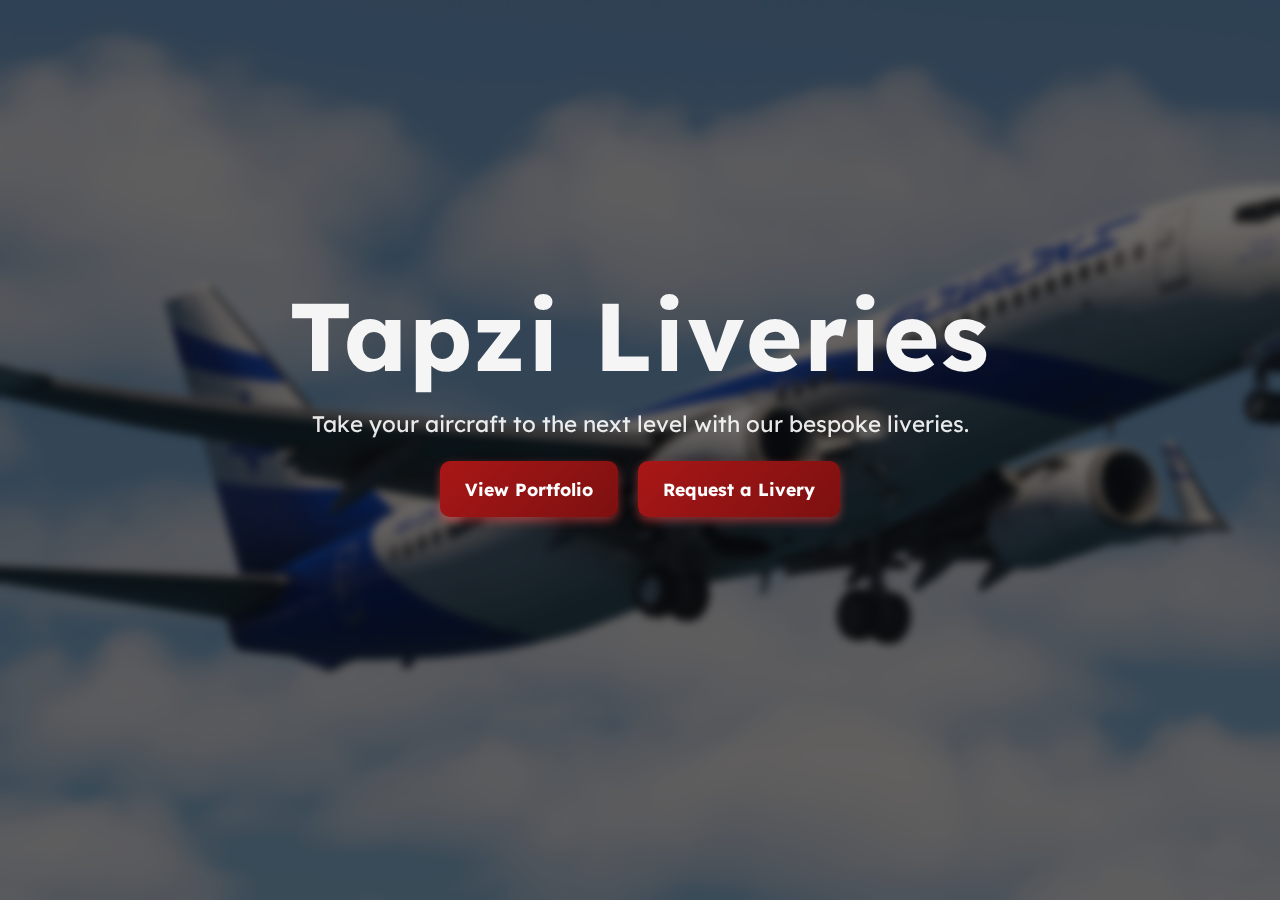
==== commit 34751ad9: "Add files via upload" ====
--- a/index.html
+++ b/index.html
@@ -36,7 +36,7 @@
     text-decoration: none;
     color: white;
     background: linear-gradient(135deg, #a91717, #7d1010);
-    border-radius: 50px;
+    border-radius: 10px;
     box-shadow: 0 4px 10px rgba(255, 71, 71, 0.5);
     transition: all 0.3s;
 }
--- a/styles.css
+++ b/styles.css
@@ -27,6 +27,7 @@
 }
 
 .hero-bottom {
+    margin-top: 100px;
     position: relative;
     margin-bottom: 40px;
     display: flex;
@@ -37,6 +38,7 @@
 
 .hero-bottom p {
     margin-top: 20px;
+    font-size: larger;
 }
 
 .hero-overlay {
@@ -78,7 +80,7 @@
     text-decoration: none;
     color: white;
     background: linear-gradient(135deg, #a91717, #7d1010);
-    border-radius: 50px;
+    border-radius: 10px;
     box-shadow: 0 4px 10px rgba(255, 71, 71, 0.3);
     transition: all 0.3s;
 }
@@ -91,39 +93,71 @@
 nav {
     position: fixed;
     width: 100%;
-    padding: 15px;
-    display: flex;
-    align-items: center;
+    padding: 15px 20px;
     background: rgba(0, 0, 0, 0.5);
     backdrop-filter: blur(5px);
     z-index: 10;
     transition: all 0.3s ease-in-out;
-}
-
-.nav-logo {
-    height: 40px; /* Adjust the size as needed */
-    margin-right: 20px;
-}
-
-nav a {
+  }
+  
+  .nav-container {
+    display: flex;
+    align-items: center;
+    justify-content: flex-start; /* Stick items to the left */
+    margin: 0 auto;
+    gap: 20px; /* space between logo and links */
+  }
+  
+  .nav-logo {
+    height: 55px;
+  }
+  
+  .nav-links {
+    display: flex;
+    align-items: center;
+    gap: 20px;
+  }
+  
+
+  .nav-links a {
+    position: relative;
     color: white;
     text-decoration: none;
-    margin: 0 20px;
     font-weight: bold;
     font-size: 1.1rem;
-    transition: color 0.3s;
-}
-
-nav a:hover {
-    color: #a91717;
-}
-
-nav a.active {
+    padding-bottom: 4px;
+    transition: color 0.3s ease;
+  }
+  
+  .nav-links a:hover {
+    color: #818181;
+  }
+  
+  .nav-links a.active {
     border-bottom: 3px solid #a91717;
     padding-bottom: 4px;
-    color: #a91717;
-}
-
+    color: white;
+  }
+  
+  /* Underline effect */
+.nav-links a::after {
+    content: '';
+    position: absolute;
+    left: 0;
+    bottom: 0;
+    width: 0%;
+    height: 3px;
+    background-color: white;
+    transition: width 0.4s ease;
+  }
+
+  /* Hamburger icon - hidden by default */
+  .nav-toggle {
+    display: none;
+    font-size: 30px;
+    color: white;
+    cursor: pointer;
+  }
 
 /* Portfolio Section */
 .portfolio-section {
@@ -276,7 +310,7 @@
     font-size: 1.2rem;
     background-color: var(--highlight-color);
     color: white;
-    border-radius: 50px;
+    border-radius: 10px;
     box-shadow: 0 4px 10px rgba(255, 71, 71, 0.3);
     transition: transform 0.3s ease, box-shadow 0.3s ease;
     display: inline-block;
@@ -438,13 +472,13 @@
 
 .cta-button {
     display: inline-block;
-    padding: 12px 25px;
+    padding: 17px 25px;
     font-size: 1.1rem;
     font-weight: bold;
     text-decoration: none;
     color: white;
     background: linear-gradient(135deg, #a91717, #7d1010);
-    border-radius: 50px;
+    border-radius: 10px;
     box-shadow: 0 4px 10px rgba(255, 71, 71, 0.3);
     transition: all 0.3s;
 }
@@ -538,8 +572,15 @@
     border: none;
     border-radius: 4px;
     cursor: pointer;
-  }
-
+    transition: background-color 0.3s ease, transform 0.5s ease, color 0.3s ease;
+  }
+  
+  button:hover {
+    background-color: #cf0f0f;
+    color: white;
+    transform: scale(1.13);
+  }
+  
 
       /* Paper Airplane Animation */
       .paper-airplane-container {
@@ -698,9 +739,6 @@
         margin: 80px auto; /* Adds spacing between sections */
         width: 50%; /* Adjust size */
         cursor: pointer;
-
-        /* Floating animation */
-        
    }
 
    .about-me-content {
@@ -712,6 +750,79 @@
     text-align: center;
   }
 
+  .footer-top {
+    flex-direction: column;
+    align-items: center;
+    text-align: center;
+  }
+
+  .footer-left,
+  .footer-center,
+  .footer-right {
+    flex: unset;
+    width: 100%;
+    text-align: center;
+    justify-content: center;
+    margin: 5px 0;
+  }
+
+  .footer-right {
+    justify-content: center;
+  }
+
+  .nav-toggle {
+    display: flex;
+    justify-content: flex-end; /* Aligns to the right */
+    align-items: center;
+    flex-wrap: nowrap;
+  }
+
+  .nav-links {
+    display: none;
+    flex-direction: column;
+    background-color: rgba(0, 0, 0, 0.95);
+    position: absolute;
+    top: 65px;
+    right: 20px;
+    padding: 15px 20px;
+    border-radius: 10px;
+    box-shadow: 0 0 10px rgba(0,0,0,0.4);
+  }
+/* Underline effect */
+.nav-links a::after {
+  content: '';
+  position: absolute;
+  left: 0;
+  bottom: 0;
+  width: 0%;
+  height: 3px;
+  background-color: #a91717;
+  transition: width 0.4s ease;
+}
+
+.nav-links a:hover::after {
+  width: 100%;
+}
+
+.nav-links a:hover {
+  color: #a91717;
+}
+
+/* Keep underline on active page */
+.nav-links a.active::after {
+  width: 100%;
+}
+
+.nav-links a.active {
+  color: #a91717;
+}
+  .nav-links.show {
+    display: flex;
+  }
+
+  .nav-links a {
+    margin: 10px 0;
+  }
 }
 @media (max-width: 1024px) {
     .portfolio-grid {
@@ -751,7 +862,7 @@
     justify-content: center;
     gap: 40px;
     max-width: 1000px;
-    margin: 0 auto;
+    margin: 40px auto;
   }
   
   /* Logo styling */
@@ -760,7 +871,7 @@
   }
   
   .about-me-logo img {
-    max-width: 200px;
+    max-width: 250px;
     width: 100%;
     height: auto;
     border-radius: 30px;
@@ -786,4 +897,3 @@
     }
 
   }
-  